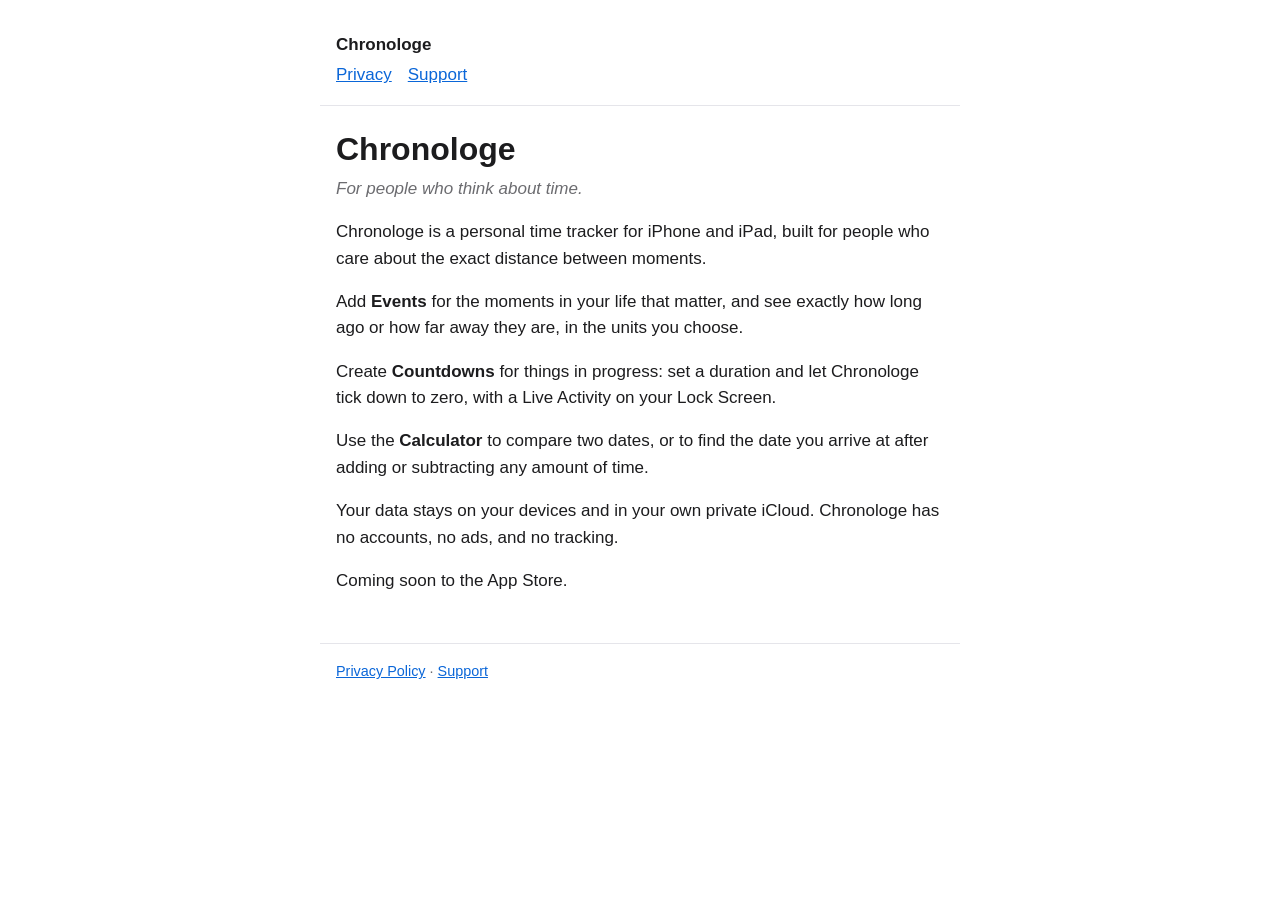
==== index.html @ 6cf15ad9 "Add the first version of the site Co-Authored-By: Claude Opus 5.5 <noreply@anthropic.com>" ====
<!doctype html>
<html lang="en">
<head>
  <meta charset="utf-8">
  <meta name="viewport" content="width=device-width, initial-scale=1">
  <meta name="color-scheme" content="light dark">
  <title>Chronologe</title>
  <meta name="description" content="Chronologe measures the exact time to or from the moments that matter to you, on iPhone and iPad.">
  <link rel="stylesheet" href="/style.css">
</head>
<body>
  <header>
    <a class="home" href="/">Chronologe</a>
    <nav><a href="/privacy/">Privacy</a><a href="/support/">Support</a></nav>
  </header>
  <main>
    <h1>Chronologe</h1>
    <p class="tagline">For people who think about time.</p>

    <p>Chronologe is a personal time tracker for iPhone and iPad, built for people who care about the exact distance between moments.</p>

    <p>Add <strong>Events</strong> for the moments in your life that matter, and see exactly how long ago or how far away they are, in the units you choose.</p>

    <p>Create <strong>Countdowns</strong> for things in progress: set a duration and let Chronologe tick down to zero, with a Live Activity on your Lock Screen.</p>

    <p>Use the <strong>Calculator</strong> to compare two dates, or to find the date you arrive at after adding or subtracting any amount of time.</p>

    <p>Your data stays on your devices and in your own private iCloud. Chronologe has no accounts, no ads, and no tracking.</p>

    <p>Coming soon to the App Store.</p>
  </main>
  <footer>
    <a href="/privacy/">Privacy Policy</a> · <a href="/support/">Support</a>
  </footer>
</body>
</html>
---- style.css ----
:root {
  --bg: #ffffff;
  --text: #1c1c1e;
  --muted: #6c6c70;
  --accent: #0a66d8;
  --rule: #e5e5ea;
}

@media (prefers-color-scheme: dark) {
  :root {
    --bg: #000000;
    --text: #f2f2f7;
    --muted: #a1a1a6;
    --accent: #4da3ff;
    --rule: #2c2c2e;
  }
}

* { box-sizing: border-box; }

html { -webkit-text-size-adjust: 100%; }

body {
  margin: 0;
  background: var(--bg);
  color: var(--text);
  font: 17px/1.55 -apple-system, BlinkMacSystemFont, "SF Pro Text", "Helvetica Neue", Helvetica, Arial, sans-serif;
}

main, header, footer {
  max-width: 40rem;
  margin: 0 auto;
  padding: 0 16px;
}

header {
  padding-top: 2rem;
  padding-bottom: 1rem;
  border-bottom: 1px solid var(--rule);
}

header a.home {
  color: var(--text);
  font-weight: 600;
  text-decoration: none;
}

nav { margin-top: 0.25rem; }
nav a { margin-right: 1rem; }

main { padding-top: 1.5rem; padding-bottom: 2rem; }

h1 { font-size: 2rem; line-height: 1.2; margin: 0 0 0.5rem; }
h2 { font-size: 1.2rem; margin: 2rem 0 0.5rem; }

a { color: var(--accent); }

.tagline { color: var(--muted); font-style: italic; margin-top: 0; }
.updated { color: var(--muted); margin-top: 0; }

footer {
  padding-top: 1rem;
  padding-bottom: 2rem;
  border-top: 1px solid var(--rule);
  color: var(--muted);
  font-size: 0.9rem;
}
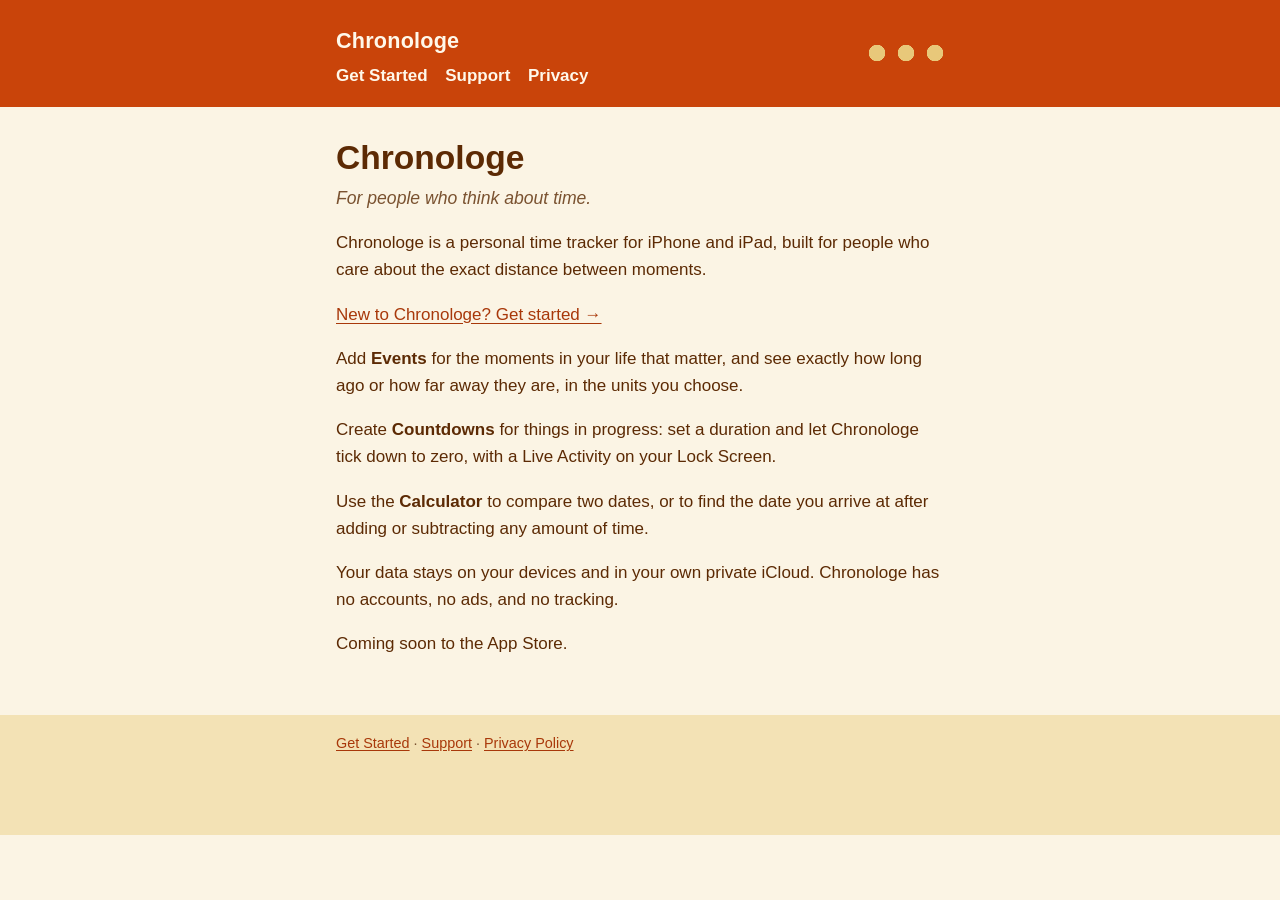
==== commit 8170f939: "Link to Getting Started from every page The header now reads Get Started, Support, Privacy on every " ====
--- a/index.html
+++ b/index.html
@@ -11,13 +11,15 @@
 <body>
   <header>
     <a class="home" href="/">Chronologe</a>
-    <nav><a href="/privacy/">Privacy</a><a href="/support/">Support</a></nav>
+    <nav><a href="/start/">Get Started</a><a href="/support/">Support</a><a href="/privacy/">Privacy</a></nav>
   </header>
   <main>
     <h1>Chronologe</h1>
     <p class="tagline">For people who think about time.</p>
 
     <p>Chronologe is a personal time tracker for iPhone and iPad, built for people who care about the exact distance between moments.</p>
+
+    <p><a class="button" href="/start/">New to Chronologe? Get started →</a></p>
 
     <p>Add <strong>Events</strong> for the moments in your life that matter, and see exactly how long ago or how far away they are, in the units you choose.</p>
 
@@ -30,7 +32,7 @@
     <p>Coming soon to the App Store.</p>
   </main>
   <footer>
-    <a href="/privacy/">Privacy Policy</a> · <a href="/support/">Support</a>
+    <a href="/start/">Get Started</a> · <a href="/support/">Support</a> · <a href="/privacy/">Privacy Policy</a>
   </footer>
 </body>
 </html>
--- a/style.css
+++ b/style.css
@@ -1,18 +1,40 @@
+/*
+  Chronologe site styles.
+
+  Colors come from the app icon (Icon/OG/*.svg in the app repo):
+    Light icon: band #C9440A, body #E8C87A, face #D4A843, hands #5C2A04
+    Dark icon:  band #8B2E00, body #1A0800, face #2E1800, hands #FFDC6A,
+                second hand #FF6B1A
+  Variants (lighter cream, deeper link red) keep text at WCAG AA contrast.
+*/
+
 :root {
-  --bg: #ffffff;
-  --text: #1c1c1e;
-  --muted: #6c6c70;
-  --accent: #0a66d8;
-  --rule: #e5e5ea;
+  --bg: #FBF4E4;          /* icon sand, lightened for reading */
+  --surface: #F3E2B5;     /* icon sand, slightly lightened */
+  --text: #5C2A04;        /* icon hands */
+  --muted: #7A5230;
+  --heading: #5C2A04;
+  --accent: #A8380A;      /* icon band, deepened for link contrast */
+  --accent-hover: #C9440A;
+  --band: #C9440A;        /* icon band */
+  --band-text: #FFF8EA;
+  --band-dot: #E8C87A;    /* icon dots */
+  --rule: #E8C87A;        /* icon body */
 }
 
 @media (prefers-color-scheme: dark) {
   :root {
-    --bg: #000000;
-    --text: #f2f2f7;
-    --muted: #a1a1a6;
-    --accent: #4da3ff;
-    --rule: #2c2c2e;
+    --bg: #1A0800;        /* dark icon body */
+    --surface: #2E1800;   /* dark icon face */
+    --text: #F3E4C4;
+    --muted: #C2A57A;
+    --heading: #FFDC6A;   /* dark icon hands */
+    --accent: #FF6B1A;    /* dark icon second hand */
+    --accent-hover: #FF8A47;
+    --band: #8B2E00;      /* dark icon band */
+    --band-text: #FFDC6A;
+    --band-dot: #1A0800;  /* dark icon dots */
+    --rule: #4A3412;      /* like the dark icon's clock ring */
   }
 }
 
@@ -24,44 +46,118 @@
   margin: 0;
   background: var(--bg);
   color: var(--text);
-  font: 17px/1.55 -apple-system, BlinkMacSystemFont, "SF Pro Text", "Helvetica Neue", Helvetica, Arial, sans-serif;
+  font: 17px/1.6 -apple-system, BlinkMacSystemFont, "SF Pro Text", "Helvetica Neue", Helvetica, Arial, sans-serif;
 }
 
-main, header, footer {
+::selection { background: var(--band); color: var(--band-text); }
+
+/* Content column: 40rem wide, 16px gutters on small screens. */
+main {
   max-width: 40rem;
   margin: 0 auto;
-  padding: 0 16px;
+  padding: 2rem 16px 2.5rem;
 }
 
+/* The header and footer run edge to edge, with their contents lined up
+   on the same column as main. */
+header, footer {
+  padding-left: max(16px, calc((100% - 40rem) / 2 + 16px));
+  padding-right: max(16px, calc((100% - 40rem) / 2 + 16px));
+}
+
+/* Header: the icon's calendar band, three dots included. */
 header {
-  padding-top: 2rem;
-  padding-bottom: 1rem;
-  border-bottom: 1px solid var(--rule);
+  position: relative;
+  background: var(--band);
+  color: var(--band-text);
+  padding-top: 1.5rem;
+  padding-bottom: 1.1rem;
+}
+
+header::after {
+  content: "";
+  position: absolute;
+  top: 50%;
+  right: max(16px, calc((100% - 40rem) / 2 + 16px));
+  width: 76px;
+  height: 18px;
+  margin-top: -9px;
+  background:
+    radial-gradient(circle, var(--band-dot) 8px, transparent 8.5px) 0 0 / 18px 18px no-repeat,
+    radial-gradient(circle, var(--band-dot) 8px, transparent 8.5px) 29px 0 / 18px 18px no-repeat,
+    radial-gradient(circle, var(--band-dot) 8px, transparent 8.5px) 58px 0 / 18px 18px no-repeat;
 }
 
 header a.home {
-  color: var(--text);
-  font-weight: 600;
+  color: var(--band-text);
+  font-size: 1.35rem;
+  font-weight: 700;
+  letter-spacing: 0.01em;
   text-decoration: none;
 }
 
-nav { margin-top: 0.25rem; }
-nav a { margin-right: 1rem; }
+nav { margin-top: 0.2rem; }
 
-main { padding-top: 1.5rem; padding-bottom: 2rem; }
+nav a {
+  color: var(--band-text);
+  margin-right: 1.1rem;
+  text-decoration: none;
+  font-weight: 600;
+  border-bottom: 2px solid transparent;
+}
 
-h1 { font-size: 2rem; line-height: 1.2; margin: 0 0 0.5rem; }
-h2 { font-size: 1.2rem; margin: 2rem 0 0.5rem; }
+nav a:hover, nav a:focus-visible { border-bottom-color: var(--band-text); }
 
-a { color: var(--accent); }
+/* Headings */
+h1 {
+  color: var(--heading);
+  font-size: 2.1rem;
+  line-height: 1.15;
+  margin: 0 0 0.4rem;
+}
 
-.tagline { color: var(--muted); font-style: italic; margin-top: 0; }
+h2 {
+  color: var(--heading);
+  font-size: 1.2rem;
+  margin: 2.2rem 0 0.4rem;
+  padding-top: 1.2rem;
+  border-top: 1px solid var(--rule);
+}
+
+/* Links */
+a { color: var(--accent); text-underline-offset: 0.15em; }
+a:hover { color: var(--accent-hover); }
+
+a:focus-visible {
+  outline: 2px solid var(--accent);
+  outline-offset: 2px;
+  border-radius: 2px;
+}
+
+header a:focus-visible { outline-color: var(--band-text); }
+
+strong { color: var(--heading); }
+
+.tagline {
+  color: var(--muted);
+  font-style: italic;
+  font-size: 1.1rem;
+  margin-top: 0;
+}
+
 .updated { color: var(--muted); margin-top: 0; }
 
 footer {
-  padding-top: 1rem;
-  padding-bottom: 2rem;
-  border-top: 1px solid var(--rule);
+  background: var(--surface);
   color: var(--muted);
   font-size: 0.9rem;
+  padding-top: 1.1rem;
+  /* Room below the links: on iPhone, Safari's first tap near the bottom
+     edge only brings back its toolbar, so keep the links above that zone. */
+  padding-bottom: calc(5rem + env(safe-area-inset-bottom, 0px));
 }
+
+/* On a narrow phone the dots would crowd the title, so they go. */
+@media (max-width: 380px) {
+  header::after { display: none; }
+}
